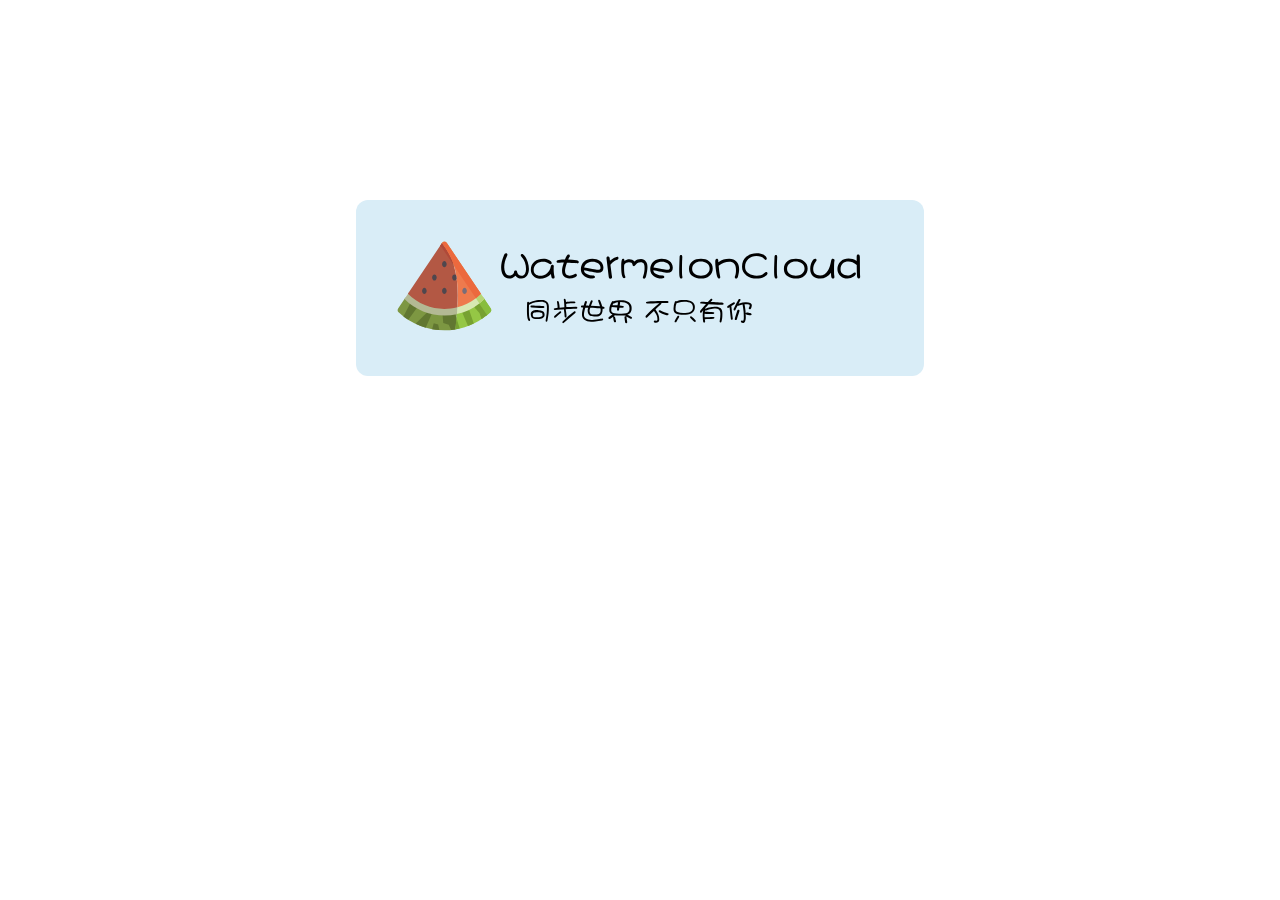
==== index.html @ 200d2715 "Add files via upload" ====
<!DOCTYPE html>
<html lang="zh-CN">
<head>
  <meta charset="utf-8">
  <title>站点创建成功-phpstudy for windows</title>
  <meta name="viewport" content="width=device-width,initial-scale=1.0, minimum-scale=1.0, maximum-scale=1.0, user-scalable=no"/>
  <meta name="keywords" content="">
  <meta name="description" content="">
  <meta name="renderer" content="webkit">
  <meta http-equiv="X-UA-Compatible" content="IE=edge,chrome=1">
  <meta name="viewport" content="width=device-width, initial-scale=1, maximum-scale=1">
  <meta name="apple-mobile-web-app-status-bar-style" content="black"> 
  <meta name="apple-mobile-web-app-capable" content="yes">
  <meta name="format-detection" content="telephone=no">
  <meta HTTP-EQUIV="pragma" CONTENT="no-cache"> 
  <meta HTTP-EQUIV="Cache-Control" CONTENT="no-store, must-revalidate"> 
  <meta HTTP-EQUIV="expires" CONTENT="Wed, 26 Feb 1997 08:21:57 GMT"> 
  <meta HTTP-EQUIV="expires" CONTENT="0">
  <style>
    body{
      font: 16px arial,'Microsoft Yahei','Hiragino Sans GB',sans-serif;
    }
    h1{
      margin: 0;
      color:#3a87ad;
      font-size: 26px;
    }
    .content{
      width: 45%;
      margin: 0 auto;
     
    }
    .content >div{
      margin-top: 200px;
      padding: 20px;
      background: #d9edf7;  
      border-radius: 12px;
    }
    .content dl{
      color: #2d6a88;
      line-height: 40px;
    } 
    .content div div {
      padding-bottom: 20px;
      text-align:center;
    }

    a{text-decoration: none;color:#2177c7;}/*未访问*/
    a:visited{text-decoration: none;color:#2177c7;}/*已访问*/
    a:hover{text-decoration: none;color:#0007ff;}/*悬停*/
  </style>
</head>
<body>
  <div class="content">
      <div>
           <img src="./banner.svg"></img>
    
      </div>
    </div> 
</body>
</html>
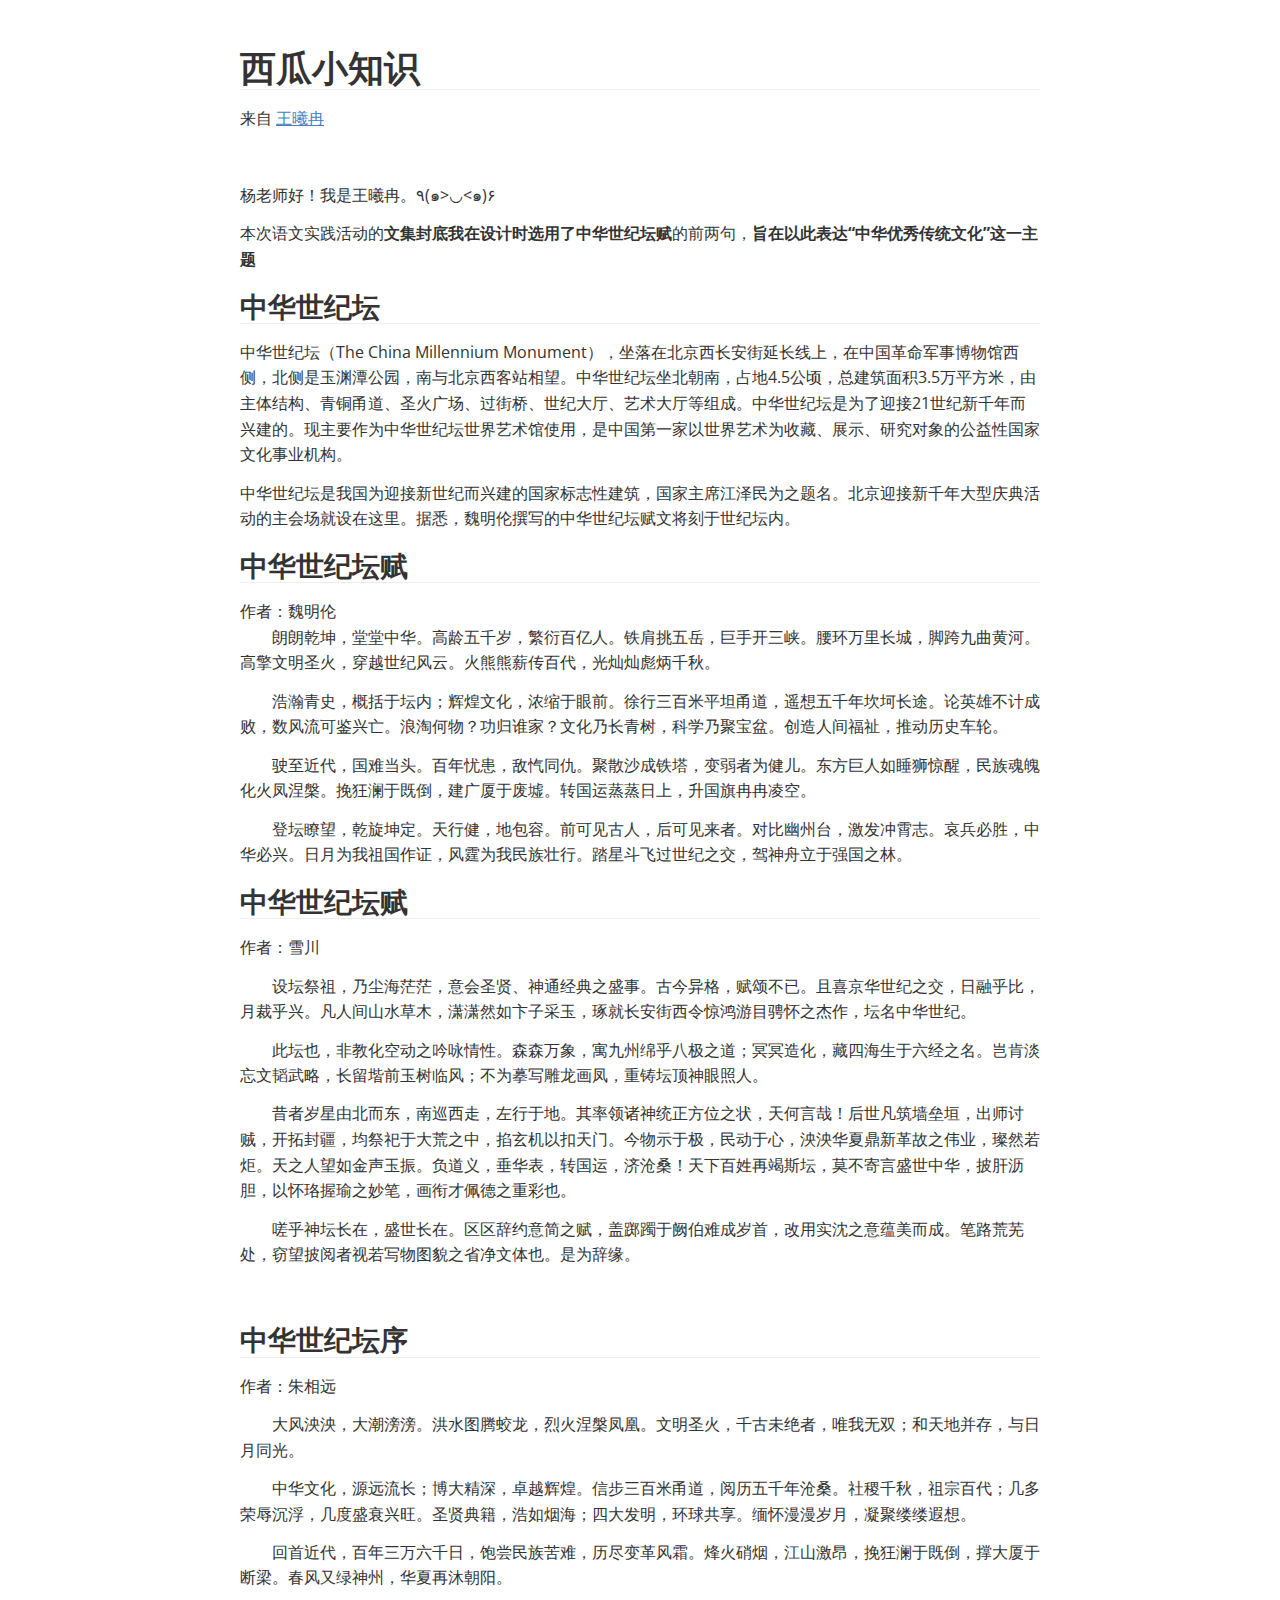
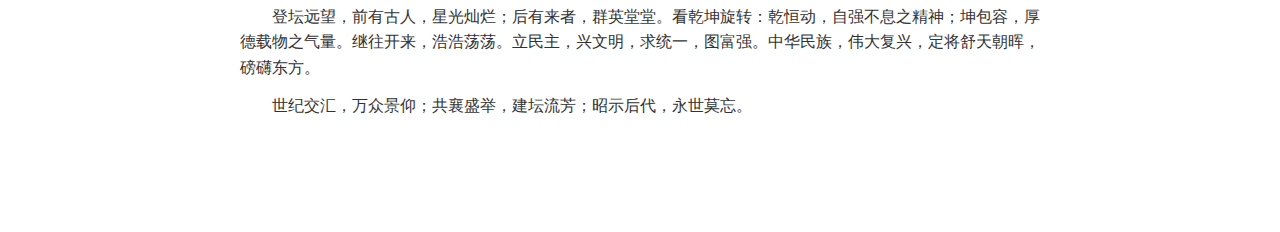
==== commit d66373ab: "Update index.html" ====
--- a/index.html
+++ b/index.html
@@ -1,61 +1,599 @@
-<!DOCTYPE html>
-<html lang="zh-CN">
-<head>
-  <meta charset="utf-8">
-  <title>站点创建成功-phpstudy for windows</title>
-  <meta name="viewport" content="width=device-width,initial-scale=1.0, minimum-scale=1.0, maximum-scale=1.0, user-scalable=no"/>
-  <meta name="keywords" content="">
-  <meta name="description" content="">
-  <meta name="renderer" content="webkit">
-  <meta http-equiv="X-UA-Compatible" content="IE=edge,chrome=1">
-  <meta name="viewport" content="width=device-width, initial-scale=1, maximum-scale=1">
-  <meta name="apple-mobile-web-app-status-bar-style" content="black"> 
-  <meta name="apple-mobile-web-app-capable" content="yes">
-  <meta name="format-detection" content="telephone=no">
-  <meta HTTP-EQUIV="pragma" CONTENT="no-cache"> 
-  <meta HTTP-EQUIV="Cache-Control" CONTENT="no-store, must-revalidate"> 
-  <meta HTTP-EQUIV="expires" CONTENT="Wed, 26 Feb 1997 08:21:57 GMT"> 
-  <meta HTTP-EQUIV="expires" CONTENT="0">
-  <style>
-    body{
-      font: 16px arial,'Microsoft Yahei','Hiragino Sans GB',sans-serif;
+<!doctype html>
+<html>
+<head>
+<meta charset='UTF-8'><meta name='viewport' content='width=device-width initial-scale=1'>
+
+<link href='https://fonts.loli.net/css?family=Open+Sans:400italic,700italic,700,400&subset=latin,latin-ext' rel='stylesheet' type='text/css' /><style type='text/css'>html {overflow-x: initial !important;}:root { --bg-color:#ffffff; --text-color:#333333; --select-text-bg-color:#B5D6FC; --select-text-font-color:auto; --monospace:"Lucida Console",Consolas,"Courier",monospace; --title-bar-height:20px; }
+.mac-os-11 { --title-bar-height:28px; }
+html { font-size: 14px; background-color: var(--bg-color); color: var(--text-color); font-family: "Helvetica Neue", Helvetica, Arial, sans-serif; -webkit-font-smoothing: antialiased; }
+body { margin: 0px; padding: 0px; height: auto; inset: 0px; font-size: 1rem; line-height: 1.42857; overflow-x: hidden; background: inherit; tab-size: 4; }
+iframe { margin: auto; }
+a.url { word-break: break-all; }
+a:active, a:hover { outline: 0px; }
+.in-text-selection, ::selection { text-shadow: none; background: var(--select-text-bg-color); color: var(--select-text-font-color); }
+#write { margin: 0px auto; height: auto; width: inherit; word-break: normal; overflow-wrap: break-word; position: relative; white-space: normal; overflow-x: visible; padding-top: 36px; }
+#write.first-line-indent p { text-indent: 2em; }
+#write.first-line-indent li p, #write.first-line-indent p * { text-indent: 0px; }
+#write.first-line-indent li { margin-left: 2em; }
+.for-image #write { padding-left: 8px; padding-right: 8px; }
+body.typora-export { padding-left: 30px; padding-right: 30px; }
+.typora-export .footnote-line, .typora-export li, .typora-export p { white-space: pre-wrap; }
+.typora-export .task-list-item input { pointer-events: none; }
+@media screen and (max-width: 500px) {
+  body.typora-export { padding-left: 0px; padding-right: 0px; }
+  #write { padding-left: 20px; padding-right: 20px; }
+  .CodeMirror-sizer { margin-left: 0px !important; }
+  .CodeMirror-gutters { display: none !important; }
+}
+#write li > figure:last-child { margin-bottom: 0.5rem; }
+#write ol, #write ul { position: relative; }
+img { max-width: 100%; vertical-align: middle; image-orientation: from-image; }
+button, input, select, textarea { color: inherit; font: inherit; }
+input[type="checkbox"], input[type="radio"] { line-height: normal; padding: 0px; }
+*, ::after, ::before { box-sizing: border-box; }
+#write h1, #write h2, #write h3, #write h4, #write h5, #write h6, #write p, #write pre { width: inherit; }
+#write h1, #write h2, #write h3, #write h4, #write h5, #write h6, #write p { position: relative; }
+p { line-height: inherit; }
+h1, h2, h3, h4, h5, h6 { break-after: avoid-page; break-inside: avoid; orphans: 4; }
+p { orphans: 4; }
+h1 { font-size: 2rem; }
+h2 { font-size: 1.8rem; }
+h3 { font-size: 1.6rem; }
+h4 { font-size: 1.4rem; }
+h5 { font-size: 1.2rem; }
+h6 { font-size: 1rem; }
+.md-math-block, .md-rawblock, h1, h2, h3, h4, h5, h6, p { margin-top: 1rem; margin-bottom: 1rem; }
+.hidden { display: none; }
+.md-blockmeta { color: rgb(204, 204, 204); font-weight: 700; font-style: italic; }
+a { cursor: pointer; }
+sup.md-footnote { padding: 2px 4px; background-color: rgba(238, 238, 238, 0.7); color: rgb(85, 85, 85); border-radius: 4px; cursor: pointer; }
+sup.md-footnote a, sup.md-footnote a:hover { color: inherit; text-transform: inherit; text-decoration: inherit; }
+#write input[type="checkbox"] { cursor: pointer; width: inherit; height: inherit; }
+figure { overflow-x: auto; margin: 1.2em 0px; max-width: calc(100% + 16px); padding: 0px; }
+figure > table { margin: 0px; }
+tr { break-inside: avoid; break-after: auto; }
+thead { display: table-header-group; }
+table { border-collapse: collapse; border-spacing: 0px; width: 100%; overflow: auto; break-inside: auto; text-align: left; }
+table.md-table td { min-width: 32px; }
+.CodeMirror-gutters { border-right: 0px; background-color: inherit; }
+.CodeMirror-linenumber { user-select: none; }
+.CodeMirror { text-align: left; }
+.CodeMirror-placeholder { opacity: 0.3; }
+.CodeMirror pre { padding: 0px 4px; }
+.CodeMirror-lines { padding: 0px; }
+div.hr:focus { cursor: none; }
+#write pre { white-space: pre-wrap; }
+#write.fences-no-line-wrapping pre { white-space: pre; }
+#write pre.ty-contain-cm { white-space: normal; }
+.CodeMirror-gutters { margin-right: 4px; }
+.md-fences { font-size: 0.9rem; display: block; break-inside: avoid; text-align: left; overflow: visible; white-space: pre; background: inherit; position: relative !important; }
+.md-fences-adv-panel { width: 100%; margin-top: 10px; text-align: center; padding-top: 0px; padding-bottom: 8px; overflow-x: auto; }
+#write .md-fences.mock-cm { white-space: pre-wrap; }
+.md-fences.md-fences-with-lineno { padding-left: 0px; }
+#write.fences-no-line-wrapping .md-fences.mock-cm { white-space: pre; overflow-x: auto; }
+.md-fences.mock-cm.md-fences-with-lineno { padding-left: 8px; }
+.CodeMirror-line, twitterwidget { break-inside: avoid; }
+.footnotes { opacity: 0.8; font-size: 0.9rem; margin-top: 1em; margin-bottom: 1em; }
+.footnotes + .footnotes { margin-top: 0px; }
+.md-reset { margin: 0px; padding: 0px; border: 0px; outline: 0px; vertical-align: top; background: 0px 0px; text-decoration: none; text-shadow: none; float: none; position: static; width: auto; height: auto; white-space: nowrap; cursor: inherit; -webkit-tap-highlight-color: transparent; line-height: normal; font-weight: 400; text-align: left; box-sizing: content-box; direction: ltr; }
+li div { padding-top: 0px; }
+blockquote { margin: 1rem 0px; }
+li .mathjax-block, li p { margin: 0.5rem 0px; }
+li blockquote { margin: 1rem 0px; }
+li { margin: 0px; position: relative; }
+blockquote > :last-child { margin-bottom: 0px; }
+blockquote > :first-child, li > :first-child { margin-top: 0px; }
+.footnotes-area { color: rgb(136, 136, 136); margin-top: 0.714rem; padding-bottom: 0.143rem; white-space: normal; }
+#write .footnote-line { white-space: pre-wrap; }
+@media print {
+  body, html { border: 1px solid transparent; height: 99%; break-after: avoid; break-before: avoid; font-variant-ligatures: no-common-ligatures; }
+  #write { margin-top: 0px; padding-top: 0px; border-color: transparent !important; }
+  .typora-export * { -webkit-print-color-adjust: exact; }
+  .typora-export #write { break-after: avoid; }
+  .typora-export #write::after { height: 0px; }
+  .is-mac table { break-inside: avoid; }
+  .typora-export-show-outline .typora-export-sidebar { display: none; }
+}
+.footnote-line { margin-top: 0.714em; font-size: 0.7em; }
+a img, img a { cursor: pointer; }
+pre.md-meta-block { font-size: 0.8rem; min-height: 0.8rem; white-space: pre-wrap; background: rgb(204, 204, 204); display: block; overflow-x: hidden; }
+p > .md-image:only-child:not(.md-img-error) img, p > img:only-child { display: block; margin: auto; }
+#write.first-line-indent p > .md-image:only-child:not(.md-img-error) img { left: -2em; position: relative; }
+p > .md-image:only-child { display: inline-block; width: 100%; }
+#write .MathJax_Display { margin: 0.8em 0px 0px; }
+.md-math-block { width: 100%; }
+.md-math-block:not(:empty)::after { display: none; }
+.MathJax_ref { fill: currentcolor; }
+[contenteditable="true"]:active, [contenteditable="true"]:focus, [contenteditable="false"]:active, [contenteditable="false"]:focus { outline: 0px; box-shadow: none; }
+.md-task-list-item { position: relative; list-style-type: none; }
+.task-list-item.md-task-list-item { padding-left: 0px; }
+.md-task-list-item > input { position: absolute; top: 0px; left: 0px; margin-left: -1.2em; margin-top: calc(1em - 10px); border: none; }
+.math { font-size: 1rem; }
+.md-toc { min-height: 3.58rem; position: relative; font-size: 0.9rem; border-radius: 10px; }
+.md-toc-content { position: relative; margin-left: 0px; }
+.md-toc-content::after, .md-toc::after { display: none; }
+.md-toc-item { display: block; color: rgb(65, 131, 196); }
+.md-toc-item a { text-decoration: none; }
+.md-toc-inner:hover { text-decoration: underline; }
+.md-toc-inner { display: inline-block; cursor: pointer; }
+.md-toc-h1 .md-toc-inner { margin-left: 0px; font-weight: 700; }
+.md-toc-h2 .md-toc-inner { margin-left: 2em; }
+.md-toc-h3 .md-toc-inner { margin-left: 4em; }
+.md-toc-h4 .md-toc-inner { margin-left: 6em; }
+.md-toc-h5 .md-toc-inner { margin-left: 8em; }
+.md-toc-h6 .md-toc-inner { margin-left: 10em; }
+@media screen and (max-width: 48em) {
+  .md-toc-h3 .md-toc-inner { margin-left: 3.5em; }
+  .md-toc-h4 .md-toc-inner { margin-left: 5em; }
+  .md-toc-h5 .md-toc-inner { margin-left: 6.5em; }
+  .md-toc-h6 .md-toc-inner { margin-left: 8em; }
+}
+a.md-toc-inner { font-size: inherit; font-style: inherit; font-weight: inherit; line-height: inherit; }
+.footnote-line a:not(.reversefootnote) { color: inherit; }
+.md-attr { display: none; }
+.md-fn-count::after { content: "."; }
+code, pre, samp, tt { font-family: var(--monospace); }
+kbd { margin: 0px 0.1em; padding: 0.1em 0.6em; font-size: 0.8em; color: rgb(36, 39, 41); background: rgb(255, 255, 255); border: 1px solid rgb(173, 179, 185); border-radius: 3px; box-shadow: rgba(12, 13, 14, 0.2) 0px 1px 0px, rgb(255, 255, 255) 0px 0px 0px 2px inset; white-space: nowrap; vertical-align: middle; }
+.md-comment { color: rgb(162, 127, 3); opacity: 0.6; font-family: var(--monospace); }
+code { text-align: left; vertical-align: initial; }
+a.md-print-anchor { white-space: pre !important; border-width: initial !important; border-style: none !important; border-color: initial !important; display: inline-block !important; position: absolute !important; width: 1px !important; right: 0px !important; outline: 0px !important; background: 0px 0px !important; text-decoration: initial !important; text-shadow: initial !important; }
+.os-windows.monocolor-emoji .md-emoji { font-family: "Segoe UI Symbol", sans-serif; }
+.md-diagram-panel > svg { max-width: 100%; }
+[lang="flow"] svg, [lang="mermaid"] svg { max-width: 100%; height: auto; }
+[lang="mermaid"] .node text { font-size: 1rem; }
+table tr th { border-bottom: 0px; }
+video { max-width: 100%; display: block; margin: 0px auto; }
+iframe { max-width: 100%; width: 100%; border: none; }
+.highlight td, .highlight tr { border: 0px; }
+mark { background: rgb(255, 255, 0); color: rgb(0, 0, 0); }
+.md-html-inline .md-plain, .md-html-inline strong, mark .md-inline-math, mark strong { color: inherit; }
+.md-expand mark .md-meta { opacity: 0.3 !important; }
+mark .md-meta { color: rgb(0, 0, 0); }
+@media print {
+  .typora-export h1, .typora-export h2, .typora-export h3, .typora-export h4, .typora-export h5, .typora-export h6 { break-inside: avoid; }
+}
+.md-diagram-panel .messageText { stroke: none !important; }
+.md-diagram-panel .start-state { fill: var(--node-fill); }
+.md-diagram-panel .edgeLabel rect { opacity: 1 !important; }
+.md-fences.md-fences-math { font-size: 1em; }
+.md-fences-advanced:not(.md-focus) { padding: 0px; white-space: nowrap; border: 0px; }
+.md-fences-advanced:not(.md-focus) { background: inherit; }
+.typora-export-show-outline .typora-export-content { max-width: 1440px; margin: auto; display: flex; flex-direction: row; }
+.typora-export-sidebar { width: 300px; font-size: 0.8rem; margin-top: 80px; margin-right: 18px; }
+.typora-export-show-outline #write { --webkit-flex:2; flex: 2 1 0%; }
+.typora-export-sidebar .outline-content { position: fixed; top: 0px; max-height: 100%; overflow: hidden auto; padding-bottom: 30px; padding-top: 60px; width: 300px; }
+@media screen and (max-width: 1024px) {
+  .typora-export-sidebar, .typora-export-sidebar .outline-content { width: 240px; }
+}
+@media screen and (max-width: 800px) {
+  .typora-export-sidebar { display: none; }
+}
+.outline-content li, .outline-content ul { margin-left: 0px; margin-right: 0px; padding-left: 0px; padding-right: 0px; list-style: none; }
+.outline-content ul { margin-top: 0px; margin-bottom: 0px; }
+.outline-content strong { font-weight: 400; }
+.outline-expander { width: 1rem; height: 1.42857rem; position: relative; display: table-cell; vertical-align: middle; cursor: pointer; padding-left: 4px; }
+.outline-expander::before { content: ""; position: relative; font-family: Ionicons; display: inline-block; font-size: 8px; vertical-align: middle; }
+.outline-item { padding-top: 3px; padding-bottom: 3px; cursor: pointer; }
+.outline-expander:hover::before { content: ""; }
+.outline-h1 > .outline-item { padding-left: 0px; }
+.outline-h2 > .outline-item { padding-left: 1em; }
+.outline-h3 > .outline-item { padding-left: 2em; }
+.outline-h4 > .outline-item { padding-left: 3em; }
+.outline-h5 > .outline-item { padding-left: 4em; }
+.outline-h6 > .outline-item { padding-left: 5em; }
+.outline-label { cursor: pointer; display: table-cell; vertical-align: middle; text-decoration: none; color: inherit; }
+.outline-label:hover { text-decoration: underline; }
+.outline-item:hover { border-color: rgb(245, 245, 245); background-color: var(--item-hover-bg-color); }
+.outline-item:hover { margin-left: -28px; margin-right: -28px; border-left: 28px solid transparent; border-right: 28px solid transparent; }
+.outline-item-single .outline-expander::before, .outline-item-single .outline-expander:hover::before { display: none; }
+.outline-item-open > .outline-item > .outline-expander::before { content: ""; }
+.outline-children { display: none; }
+.info-panel-tab-wrapper { display: none; }
+.outline-item-open > .outline-children { display: block; }
+.typora-export .outline-item { padding-top: 1px; padding-bottom: 1px; }
+.typora-export .outline-item:hover { margin-right: -8px; border-right: 8px solid transparent; }
+.typora-export .outline-expander::before { content: "+"; font-family: inherit; top: -1px; }
+.typora-export .outline-expander:hover::before, .typora-export .outline-item-open > .outline-item > .outline-expander::before { content: "−"; }
+.typora-export-collapse-outline .outline-children { display: none; }
+.typora-export-collapse-outline .outline-item-open > .outline-children, .typora-export-no-collapse-outline .outline-children { display: block; }
+.typora-export-no-collapse-outline .outline-expander::before { content: "" !important; }
+.typora-export-show-outline .outline-item-active > .outline-item .outline-label { font-weight: 700; }
+.md-inline-math-container mjx-container { zoom: 0.95; }
+
+
+:root {
+    --side-bar-bg-color: #fafafa;
+    --control-text-color: #777;
+}
+
+@include-when-export url(https://fonts.loli.net/css?family=Open+Sans:400italic,700italic,700,400&subset=latin,latin-ext);
+
+/* open-sans-regular - latin-ext_latin */
+  /* open-sans-italic - latin-ext_latin */
+    /* open-sans-700 - latin-ext_latin */
+    /* open-sans-700italic - latin-ext_latin */
+  html {
+    font-size: 16px;
+    -webkit-font-smoothing: antialiased;
+}
+
+body {
+    font-family: "Open Sans","Clear Sans", "Helvetica Neue", Helvetica, Arial, 'Segoe UI Emoji', sans-serif;
+    color: rgb(51, 51, 51);
+    line-height: 1.6;
+}
+
+#write {
+    max-width: 860px;
+  	margin: 0 auto;
+  	padding: 30px;
+    padding-bottom: 100px;
+}
+
+@media only screen and (min-width: 1400px) {
+	#write {
+		max-width: 1024px;
+	}
+}
+
+@media only screen and (min-width: 1800px) {
+	#write {
+		max-width: 1200px;
+	}
+}
+
+#write > ul:first-child,
+#write > ol:first-child{
+    margin-top: 30px;
+}
+
+a {
+    color: #4183C4;
+}
+h1,
+h2,
+h3,
+h4,
+h5,
+h6 {
+    position: relative;
+    margin-top: 1rem;
+    margin-bottom: 1rem;
+    font-weight: bold;
+    line-height: 1.4;
+    cursor: text;
+}
+h1:hover a.anchor,
+h2:hover a.anchor,
+h3:hover a.anchor,
+h4:hover a.anchor,
+h5:hover a.anchor,
+h6:hover a.anchor {
+    text-decoration: none;
+}
+h1 tt,
+h1 code {
+    font-size: inherit;
+}
+h2 tt,
+h2 code {
+    font-size: inherit;
+}
+h3 tt,
+h3 code {
+    font-size: inherit;
+}
+h4 tt,
+h4 code {
+    font-size: inherit;
+}
+h5 tt,
+h5 code {
+    font-size: inherit;
+}
+h6 tt,
+h6 code {
+    font-size: inherit;
+}
+h1 {
+    font-size: 2.25em;
+    line-height: 1.2;
+    border-bottom: 1px solid #eee;
+}
+h2 {
+    font-size: 1.75em;
+    line-height: 1.225;
+    border-bottom: 1px solid #eee;
+}
+
+/*@media print {
+    .typora-export h1,
+    .typora-export h2 {
+        border-bottom: none;
+        padding-bottom: initial;
     }
-    h1{
-      margin: 0;
-      color:#3a87ad;
-      font-size: 26px;
+
+    .typora-export h1::after,
+    .typora-export h2::after {
+        content: "";
+        display: block;
+        height: 100px;
+        margin-top: -96px;
+        border-top: 1px solid #eee;
     }
-    .content{
-      width: 45%;
-      margin: 0 auto;
-     
+}*/
+
+h3 {
+    font-size: 1.5em;
+    line-height: 1.43;
+}
+h4 {
+    font-size: 1.25em;
+}
+h5 {
+    font-size: 1em;
+}
+h6 {
+   font-size: 1em;
+    color: #777;
+}
+p,
+blockquote,
+ul,
+ol,
+dl,
+table{
+    margin: 0.8em 0;
+}
+li>ol,
+li>ul {
+    margin: 0 0;
+}
+hr {
+    height: 2px;
+    padding: 0;
+    margin: 16px 0;
+    background-color: #e7e7e7;
+    border: 0 none;
+    overflow: hidden;
+    box-sizing: content-box;
+}
+
+li p.first {
+    display: inline-block;
+}
+ul,
+ol {
+    padding-left: 30px;
+}
+ul:first-child,
+ol:first-child {
+    margin-top: 0;
+}
+ul:last-child,
+ol:last-child {
+    margin-bottom: 0;
+}
+blockquote {
+    border-left: 4px solid #dfe2e5;
+    padding: 0 15px;
+    color: #777777;
+}
+blockquote blockquote {
+    padding-right: 0;
+}
+table {
+    padding: 0;
+    word-break: initial;
+}
+table tr {
+    border: 1px solid #dfe2e5;
+    margin: 0;
+    padding: 0;
+}
+table tr:nth-child(2n),
+thead {
+    background-color: #f8f8f8;
+}
+table th {
+    font-weight: bold;
+    border: 1px solid #dfe2e5;
+    border-bottom: 0;
+    margin: 0;
+    padding: 6px 13px;
+}
+table td {
+    border: 1px solid #dfe2e5;
+    margin: 0;
+    padding: 6px 13px;
+}
+table th:first-child,
+table td:first-child {
+    margin-top: 0;
+}
+table th:last-child,
+table td:last-child {
+    margin-bottom: 0;
+}
+
+.CodeMirror-lines {
+    padding-left: 4px;
+}
+
+.code-tooltip {
+    box-shadow: 0 1px 1px 0 rgba(0,28,36,.3);
+    border-top: 1px solid #eef2f2;
+}
+
+.md-fences,
+code,
+tt {
+    border: 1px solid #e7eaed;
+    background-color: #f8f8f8;
+    border-radius: 3px;
+    padding: 0;
+    padding: 2px 4px 0px 4px;
+    font-size: 0.9em;
+}
+
+code {
+    background-color: #f3f4f4;
+    padding: 0 2px 0 2px;
+}
+
+.md-fences {
+    margin-bottom: 15px;
+    margin-top: 15px;
+    padding-top: 8px;
+    padding-bottom: 6px;
+}
+
+
+.md-task-list-item > input {
+  margin-left: -1.3em;
+}
+
+@media print {
+    html {
+        font-size: 13px;
     }
-    .content >div{
-      margin-top: 200px;
-      padding: 20px;
-      background: #d9edf7;  
-      border-radius: 12px;
+    table,
+    pre {
+        page-break-inside: avoid;
     }
-    .content dl{
-      color: #2d6a88;
-      line-height: 40px;
-    } 
-    .content div div {
-      padding-bottom: 20px;
-      text-align:center;
+    pre {
+        word-wrap: break-word;
     }
-
-    a{text-decoration: none;color:#2177c7;}/*未访问*/
-    a:visited{text-decoration: none;color:#2177c7;}/*已访问*/
-    a:hover{text-decoration: none;color:#0007ff;}/*悬停*/
-  </style>
-</head>
-<body>
-  <div class="content">
-      <div>
-           <img src="./banner.svg"></img>
-    
-      </div>
-    </div> 
-</body>
+}
+
+.md-fences {
+	background-color: #f8f8f8;
+}
+#write pre.md-meta-block {
+	padding: 1rem;
+    font-size: 85%;
+    line-height: 1.45;
+    background-color: #f7f7f7;
+    border: 0;
+    border-radius: 3px;
+    color: #777777;
+    margin-top: 0 !important;
+}
+
+.mathjax-block>.code-tooltip {
+	bottom: .375rem;
+}
+
+.md-mathjax-midline {
+    background: #fafafa;
+}
+
+#write>h3.md-focus:before{
+	left: -1.5625rem;
+	top: .375rem;
+}
+#write>h4.md-focus:before{
+	left: -1.5625rem;
+	top: .285714286rem;
+}
+#write>h5.md-focus:before{
+	left: -1.5625rem;
+	top: .285714286rem;
+}
+#write>h6.md-focus:before{
+	left: -1.5625rem;
+	top: .285714286rem;
+}
+.md-image>.md-meta {
+    /*border: 1px solid #ddd;*/
+    border-radius: 3px;
+    padding: 2px 0px 0px 4px;
+    font-size: 0.9em;
+    color: inherit;
+}
+
+.md-tag {
+    color: #a7a7a7;
+    opacity: 1;
+}
+
+.md-toc { 
+    margin-top:20px;
+    padding-bottom:20px;
+}
+
+.sidebar-tabs {
+    border-bottom: none;
+}
+
+#typora-quick-open {
+    border: 1px solid #ddd;
+    background-color: #f8f8f8;
+}
+
+#typora-quick-open-item {
+    background-color: #FAFAFA;
+    border-color: #FEFEFE #e5e5e5 #e5e5e5 #eee;
+    border-style: solid;
+    border-width: 1px;
+}
+
+/** focus mode */
+.on-focus-mode blockquote {
+    border-left-color: rgba(85, 85, 85, 0.12);
+}
+
+header, .context-menu, .megamenu-content, footer{
+    font-family: "Segoe UI", "Arial", sans-serif;
+}
+
+.file-node-content:hover .file-node-icon,
+.file-node-content:hover .file-node-open-state{
+    visibility: visible;
+}
+
+.mac-seamless-mode #typora-sidebar {
+    background-color: #fafafa;
+    background-color: var(--side-bar-bg-color);
+}
+
+.md-lang {
+    color: #b4654d;
+}
+
+/*.html-for-mac {
+    --item-hover-bg-color: #E6F0FE;
+}*/
+
+#md-notification .btn {
+    border: 0;
+}
+
+.dropdown-menu .divider {
+    border-color: #e5e5e5;
+    opacity: 0.4;
+}
+
+.ty-preferences .window-content {
+    background-color: #fafafa;
+}
+
+.ty-preferences .nav-group-item.active {
+    color: white;
+    background: #999;
+}
+
+.menu-item-container a.menu-style-btn {
+    background-color: #f5f8fa;
+    background-image: linear-gradient( 180deg , hsla(0, 0%, 100%, 0.8), hsla(0, 0%, 100%, 0)); 
+}
+
+
+
+</style><title>西瓜小知识</title>
+</head>
+<body class='typora-export os-windows'><div class='typora-export-content'>
+<div id='write'  class=''><h1 id='西瓜小知识'><span>西瓜小知识</span></h1><p><span>来自 </span><a href='https://space.bilibili.com/398866340'><span>王曦冉</span></a></p><p>&nbsp;</p><p><span>杨老师好！我是王曦冉。٩(๑&gt;◡&lt;๑)۶ </span></p><p><span>本次语文实践活动的</span><strong><span>文集封底我在设计时选用了中华世纪坛赋</span></strong><span>的前两句，</span><strong><span>旨在以此表达“中华优秀传统文化”这一主题</span></strong></p><h2 id='中华世纪坛'><span>中华世纪坛</span></h2><p><span>中华世纪坛（The China Millennium Monument），坐落在北京西长安街延长线上，在中国革命军事博物馆西侧，北侧是玉渊潭公园，南与北京西客站相望。中华世纪坛坐北朝南，占地4.5公顷，总建筑面积3.5万平方米，由主体结构、青铜甬道、圣火广场、过街桥、世纪大厅、艺术大厅等组成。中华世纪坛是为了迎接21世纪新千年而兴建的。现主要作为中华世纪坛世界艺术馆使用，是中国第一家以世界艺术为收藏、展示、研究对象的公益性国家文化事业机构。</span></p><p><span>中华世纪坛是我国为迎接新世纪而兴建的国家标志性建筑，国家主席江泽民为之题名。北京迎接新千年大型庆典活动的主会场就设在这里。据悉，魏明伦撰写的中华世纪坛赋文将刻于世纪坛内。</span></p><h2 id='中华世纪坛赋-1'><span>中华世纪坛赋</span></h2><p><span>作者：魏明伦</span>
+<span>		</span><span>朗朗乾坤，堂堂中华。高龄五千岁，繁衍百亿人。铁肩挑五岳，巨手开三峡。腰环万里长城，脚跨九曲黄河。高擎文明圣火，穿越世纪风云。火熊熊薪传百代，光灿灿彪炳千秋。</span></p><p><span>		</span><span>浩瀚青史，概括于坛内；辉煌文化，浓缩于眼前。徐行三百米平坦甬道，遥想五千年坎坷长途。论英雄不计成败，数风流可鉴兴亡。浪淘何物？功归谁家？文化乃长青树，科学乃聚宝盆。创造人间福祉，推动历史车轮。</span></p><p><span>		</span><span>驶至近代，国难当头。百年忧患，敌忾同仇。聚散沙成铁塔，变弱者为健儿。东方巨人如睡狮惊醒，民族魂魄化火凤涅槃。挽狂澜于既倒，建广厦于废墟。转国运蒸蒸日上，升国旗冉冉凌空。</span></p><p><span>		</span><span>登坛瞭望，乾旋坤定。天行健，地包容。前可见古人，后可见来者。对比幽州台，激发冲霄志。哀兵必胜，中华必兴。日月为我祖国作证，风霆为我民族壮行。踏星斗飞过世纪之交，驾神舟立于强国之林。</span></p><h2 id='中华世纪坛赋-2'><span>中华世纪坛赋</span></h2><p><span>作者：雪川</span></p><p><span>		</span><span>设坛祭祖，乃尘海茫茫，意会圣贤、神通经典之盛事。古今异格，赋颂不已。且喜京华世纪之交，日融乎比，月裁乎兴。凡人间山水草木，潇潇然如卞子采玉，琢就长安街西令惊鸿游目骋怀之杰作，坛名中华世纪。</span></p><p><span>		</span><span>此坛也，非教化空动之吟咏情性。森森万象，寓九州绵乎八极之道；冥冥造化，藏四海生于六经之名。岂肯淡忘文韬武略，长留堦前玉树临风；不为摹写雕龙画凤，重铸坛顶神眼照人。</span></p><p><span>		</span><span>昔者岁星由北而东，南巡西走，左行于地。其率领诸神统正方位之状，天何言哉！后世凡筑墙垒垣，出师讨贼，开拓封疆，均祭祀于大荒之中，掐玄机以扣天门。今物示于极，民动于心，泱泱华夏鼎新革故之伟业，璨然若炬。天之人望如金声玉振。负道义，垂华表，转国运，济沧桑！天下百姓再竭斯坛，莫不寄言盛世中华，披肝沥胆，以怀珞握瑜之妙笔，画衔才佩德之重彩也。</span></p><p><span>		</span><span>嗟乎神坛长在，盛世长在。区区辞约意简之赋，盖踯躅于阙伯难成岁首，改用实沈之意蕴美而成。笔路荒芜处，窃望披阅者视若写物图貌之省净文体也。是为辞缘。</span></p><p>&nbsp;</p><h2 id='中华世纪坛序'><span>中华世纪坛序</span></h2><p><span>作者：朱相远</span></p><p><span>		</span><span>大风泱泱，大潮滂滂。洪水图腾蛟龙，烈火涅槃凤凰。文明圣火，千古未绝者，唯我无双；和天地并存，与日月同光。</span></p><p><span>		</span><span>中华文化，源远流长；博大精深，卓越辉煌。信步三百米甬道，阅历五千年沧桑。社稷千秋，祖宗百代；几多荣辱沉浮，几度盛衰兴旺。圣贤典籍，浩如烟海；四大发明，环球共享。缅怀漫漫岁月，凝聚缕缕遐想。</span></p><p><span>		</span><span>回首近代，百年三万六千日，饱尝民族苦难，历尽变革风霜。烽火硝烟，江山激昂，挽狂澜于既倒，撑大厦于断梁。春风又绿神州，华夏再沐朝阳。</span></p><p><span>		</span><span>登坛远望，前有古人，星光灿烂；后有来者，群英堂堂。看乾坤旋转：乾恒动，自强不息之精神；坤包容，厚德载物之气量。继往开来，浩浩荡荡。立民主，兴文明，求统一，图富强。中华民族，伟大复兴，定将舒天朝晖，磅礴东方。</span></p><p><span>		</span><span>世纪交汇，万众景仰；共襄盛举，建坛流芳；昭示后代，永世莫忘。</span></p></div></div>
+</body>
 </html>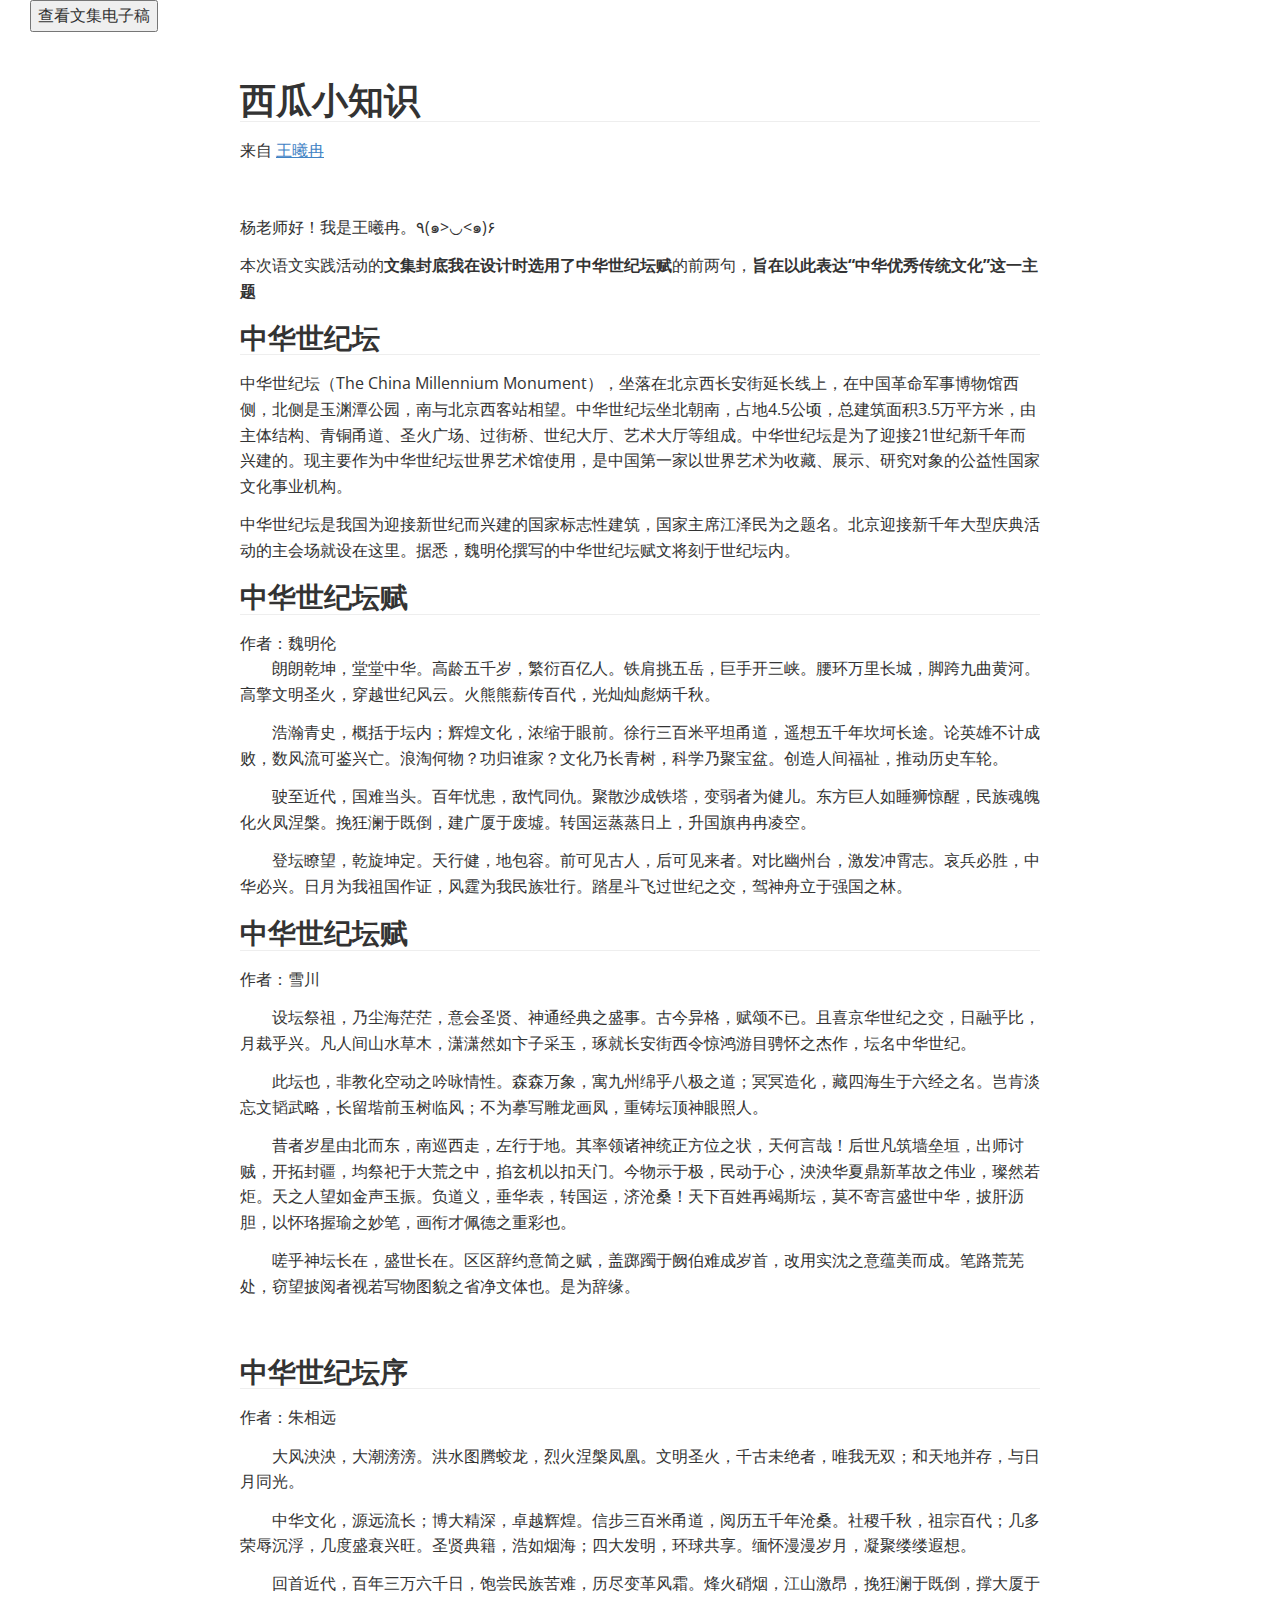
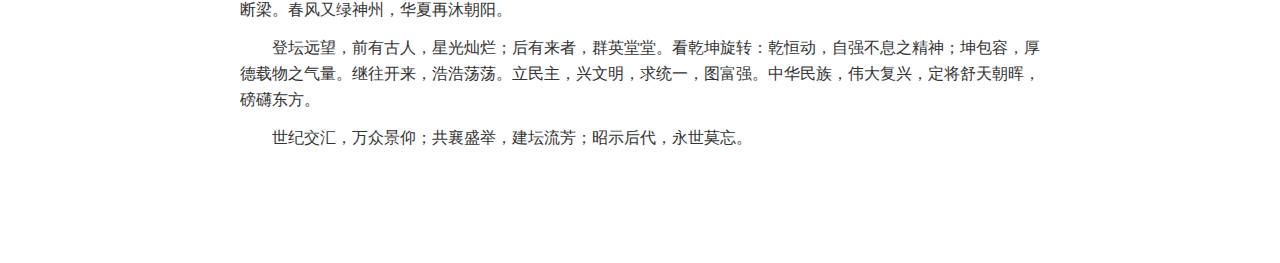
==== commit 4050bed0: "book.pdf" ====
--- a/index.html
+++ b/index.html
@@ -1,6 +1,7 @@
 <!doctype html>
 <html>
 <head>
+<link rel="stylesheet" href="style.css" type="text/css">
 <meta charset='UTF-8'><meta name='viewport' content='width=device-width initial-scale=1'>
 
 <link href='https://fonts.loli.net/css?family=Open+Sans:400italic,700italic,700,400&subset=latin,latin-ext' rel='stylesheet' type='text/css' /><style type='text/css'>html {overflow-x: initial !important;}:root { --bg-color:#ffffff; --text-color:#333333; --select-text-bg-color:#B5D6FC; --select-text-font-color:auto; --monospace:"Lucida Console",Consolas,"Courier",monospace; --title-bar-height:20px; }
@@ -592,7 +593,9 @@
 
 </style><title>西瓜小知识</title>
 </head>
-<body class='typora-export os-windows'><div class='typora-export-content'>
+<body class='typora-export os-windows'>
+<button class="main-btn">查看文集电子稿</button>
+<div class='typora-export-content'>
 <div id='write'  class=''><h1 id='西瓜小知识'><span>西瓜小知识</span></h1><p><span>来自 </span><a href='https://space.bilibili.com/398866340'><span>王曦冉</span></a></p><p>&nbsp;</p><p><span>杨老师好！我是王曦冉。٩(๑&gt;◡&lt;๑)۶ </span></p><p><span>本次语文实践活动的</span><strong><span>文集封底我在设计时选用了中华世纪坛赋</span></strong><span>的前两句，</span><strong><span>旨在以此表达“中华优秀传统文化”这一主题</span></strong></p><h2 id='中华世纪坛'><span>中华世纪坛</span></h2><p><span>中华世纪坛（The China Millennium Monument），坐落在北京西长安街延长线上，在中国革命军事博物馆西侧，北侧是玉渊潭公园，南与北京西客站相望。中华世纪坛坐北朝南，占地4.5公顷，总建筑面积3.5万平方米，由主体结构、青铜甬道、圣火广场、过街桥、世纪大厅、艺术大厅等组成。中华世纪坛是为了迎接21世纪新千年而兴建的。现主要作为中华世纪坛世界艺术馆使用，是中国第一家以世界艺术为收藏、展示、研究对象的公益性国家文化事业机构。</span></p><p><span>中华世纪坛是我国为迎接新世纪而兴建的国家标志性建筑，国家主席江泽民为之题名。北京迎接新千年大型庆典活动的主会场就设在这里。据悉，魏明伦撰写的中华世纪坛赋文将刻于世纪坛内。</span></p><h2 id='中华世纪坛赋-1'><span>中华世纪坛赋</span></h2><p><span>作者：魏明伦</span>
 <span>		</span><span>朗朗乾坤，堂堂中华。高龄五千岁，繁衍百亿人。铁肩挑五岳，巨手开三峡。腰环万里长城，脚跨九曲黄河。高擎文明圣火，穿越世纪风云。火熊熊薪传百代，光灿灿彪炳千秋。</span></p><p><span>		</span><span>浩瀚青史，概括于坛内；辉煌文化，浓缩于眼前。徐行三百米平坦甬道，遥想五千年坎坷长途。论英雄不计成败，数风流可鉴兴亡。浪淘何物？功归谁家？文化乃长青树，科学乃聚宝盆。创造人间福祉，推动历史车轮。</span></p><p><span>		</span><span>驶至近代，国难当头。百年忧患，敌忾同仇。聚散沙成铁塔，变弱者为健儿。东方巨人如睡狮惊醒，民族魂魄化火凤涅槃。挽狂澜于既倒，建广厦于废墟。转国运蒸蒸日上，升国旗冉冉凌空。</span></p><p><span>		</span><span>登坛瞭望，乾旋坤定。天行健，地包容。前可见古人，后可见来者。对比幽州台，激发冲霄志。哀兵必胜，中华必兴。日月为我祖国作证，风霆为我民族壮行。踏星斗飞过世纪之交，驾神舟立于强国之林。</span></p><h2 id='中华世纪坛赋-2'><span>中华世纪坛赋</span></h2><p><span>作者：雪川</span></p><p><span>		</span><span>设坛祭祖，乃尘海茫茫，意会圣贤、神通经典之盛事。古今异格，赋颂不已。且喜京华世纪之交，日融乎比，月裁乎兴。凡人间山水草木，潇潇然如卞子采玉，琢就长安街西令惊鸿游目骋怀之杰作，坛名中华世纪。</span></p><p><span>		</span><span>此坛也，非教化空动之吟咏情性。森森万象，寓九州绵乎八极之道；冥冥造化，藏四海生于六经之名。岂肯淡忘文韬武略，长留堦前玉树临风；不为摹写雕龙画凤，重铸坛顶神眼照人。</span></p><p><span>		</span><span>昔者岁星由北而东，南巡西走，左行于地。其率领诸神统正方位之状，天何言哉！后世凡筑墙垒垣，出师讨贼，开拓封疆，均祭祀于大荒之中，掐玄机以扣天门。今物示于极，民动于心，泱泱华夏鼎新革故之伟业，璨然若炬。天之人望如金声玉振。负道义，垂华表，转国运，济沧桑！天下百姓再竭斯坛，莫不寄言盛世中华，披肝沥胆，以怀珞握瑜之妙笔，画衔才佩德之重彩也。</span></p><p><span>		</span><span>嗟乎神坛长在，盛世长在。区区辞约意简之赋，盖踯躅于阙伯难成岁首，改用实沈之意蕴美而成。笔路荒芜处，窃望披阅者视若写物图貌之省净文体也。是为辞缘。</span></p><p>&nbsp;</p><h2 id='中华世纪坛序'><span>中华世纪坛序</span></h2><p><span>作者：朱相远</span></p><p><span>		</span><span>大风泱泱，大潮滂滂。洪水图腾蛟龙，烈火涅槃凤凰。文明圣火，千古未绝者，唯我无双；和天地并存，与日月同光。</span></p><p><span>		</span><span>中华文化，源远流长；博大精深，卓越辉煌。信步三百米甬道，阅历五千年沧桑。社稷千秋，祖宗百代；几多荣辱沉浮，几度盛衰兴旺。圣贤典籍，浩如烟海；四大发明，环球共享。缅怀漫漫岁月，凝聚缕缕遐想。</span></p><p><span>		</span><span>回首近代，百年三万六千日，饱尝民族苦难，历尽变革风霜。烽火硝烟，江山激昂，挽狂澜于既倒，撑大厦于断梁。春风又绿神州，华夏再沐朝阳。</span></p><p><span>		</span><span>登坛远望，前有古人，星光灿烂；后有来者，群英堂堂。看乾坤旋转：乾恒动，自强不息之精神；坤包容，厚德载物之气量。继往开来，浩浩荡荡。立民主，兴文明，求统一，图富强。中华民族，伟大复兴，定将舒天朝晖，磅礴东方。</span></p><p><span>		</span><span>世纪交汇，万众景仰；共襄盛举，建坛流芳；昭示后代，永世莫忘。</span></p></div></div>
 </body>
